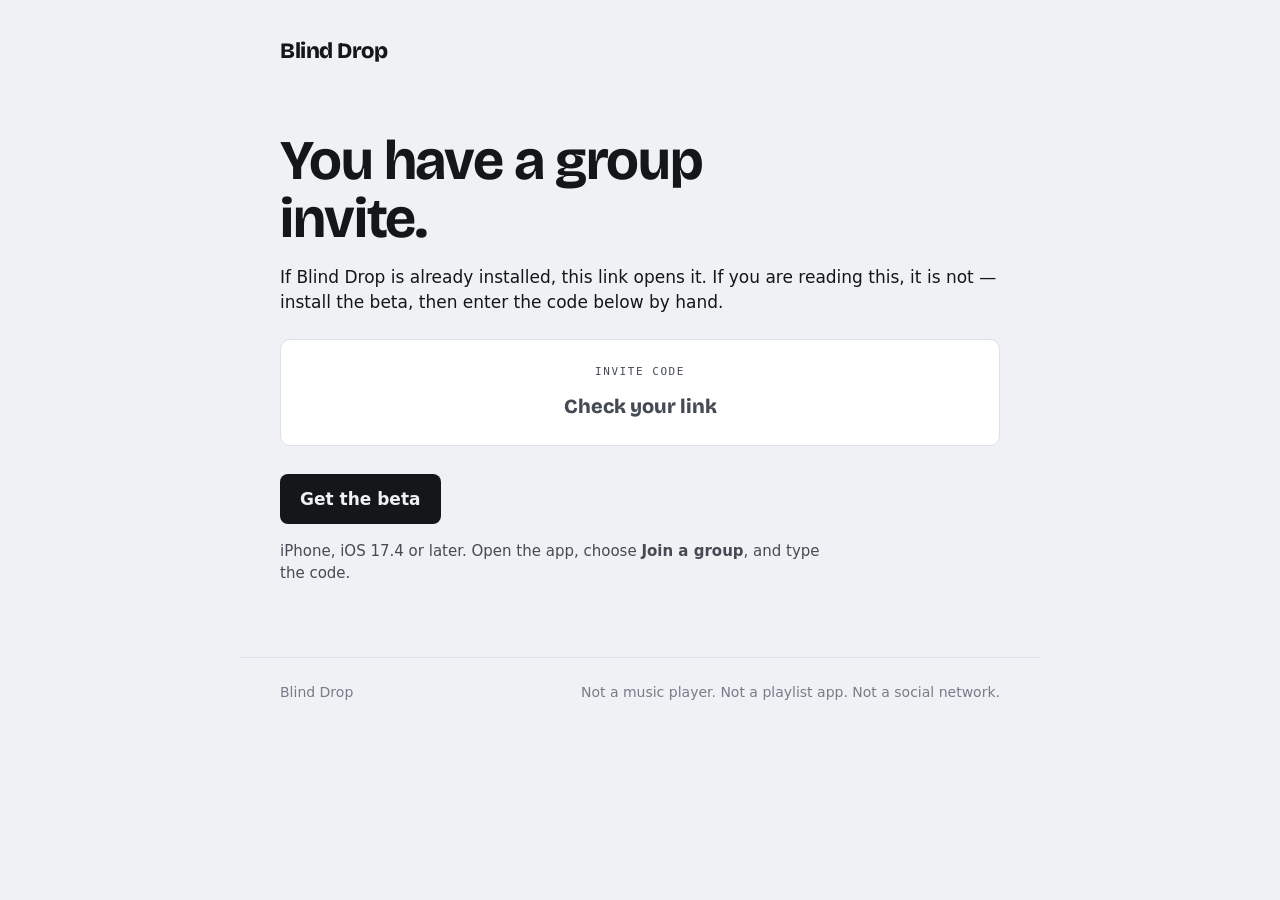
==== j/index.html @ 06653567 "feat: the landing page and the invite fallback Two static pages, no framework and no build step, per" ====
<!doctype html>
<html lang="en">
<head>
<meta charset="utf-8">
<meta name="viewport" content="width=device-width, initial-scale=1">
<title>Your Blind Drop invite</title>
<meta name="description" content="Join a Blind Drop group.">
<meta name="theme-color" content="#EFF1F5">
<meta name="robots" content="noindex">
<link rel="icon" href="/assets/icon.png" sizes="any">
<link rel="stylesheet" href="/assets/style.css">
</head>
<body>

<header class="masthead wrap">
  <a class="wordmark" href="/">Blind Drop</a>
</header>

<main>
  <section class="hero wrap">
    <h1 class="display">You have a group invite.</h1>
    <p>
      If Blind Drop is already installed, this link opens it. If you are reading this,
      it is not — install the beta, then enter the code below by hand.
    </p>

    <div class="code-card">
      <p class="label">Invite code</p>
      <p class="code" id="code">—</p>
    </div>

    <p style="margin-top:1.75rem">
      <a class="install" href="https://testflight.apple.com/join/qTcTqBkx">Get the beta</a>
    </p>
    <p class="install-note">
      iPhone, iOS 17.4 or later. Open the app, choose <strong>Join a group</strong>,
      and type the code.
    </p>
  </section>
</main>

<footer class="foot wrap">
  <span>Blind Drop</span>
  <span>Not a music player. Not a playlist app. Not a social network.</span>
</footer>

<script>
  (function () {
    // The universal link is https://blinddrop.app/j/<CODE>. If iOS resolved it the
    // app opened and nobody is reading this page, so what matters here is the
    // fallback: show the code so it can be typed in by hand.
    //
    // Six characters from the restricted alphabet in the app's InviteCode.swift
    // (docs/03 §2) — I, L, O, 0 and 1 are excluded because the code gets read
    // aloud across a room. The whole segment is validated rather than filtered:
    // stripping non-alphabet characters out of "index.html" would leave
    // "NDEXHT", which is exactly six characters of nonsense that looks like a
    // real code. Whether the code *exists* is the server's call, not this page's.
    var CODE = /^[ABCDEFGHJKMNPQRSTUVWXYZ23456789]{6}$/;
    var raw = decodeURIComponent(window.location.pathname)
                .split('/').filter(Boolean).pop() || '';
    var code = raw.toUpperCase();
    var el = document.getElementById('code');

    if (CODE.test(code)) {
      el.textContent = code;
      document.title = 'Blind Drop invite ' + code;
    } else {
      el.textContent = 'Check your link';
      el.style.fontSize = '1.25rem';
      el.style.letterSpacing = '0';
      el.style.color = 'var(--ink-dim)';
    }
  })();
</script>

</body>
</html>
---- assets/style.css ----
/* Blind Drop — tokens are ported verbatim from the app's design system
   (blind-drop/docs/07-DESIGN-SYSTEM.md). Do not invent a value here; if the
   app's palette changes, change it there first and copy it across. */

@font-face {
  font-family: "Bricolage Grotesque";
  src: url("fonts/BricolageGrotesque.ttf") format("truetype-variations");
  font-weight: 200 800;
  font-stretch: 75% 100%;
  font-display: swap;
}

:root {
  /* Neutrals — cool, never warm. */
  --paper:        #EFF1F5;
  --paper-sunk:   #E7EAEF;
  --surface:      #FFFFFF;
  --edge:         #DCE0E7;
  --edge-strong:  #D3D8E0;
  --hairline:     #EAEDF1;

  --ink:          #14161A;
  --ink-dim:      #454B55;
  --ink-faint:    #767C88;

  /* Amber = sealed. Information is hidden. */
  --amber:        #B26A06;
  --amber-deep:   #96590A;
  --amber-text:   #8A5205;
  --amber-wash:   #F6EAD6;
  --amber-edge:   #E6CFA6;

  /* Ultramarine = revealed. Information is open. */
  --ultramarine:      #2233C4;
  --ultramarine-deep: #1B29A0;
  --ultramarine-wash: #E3E6FA;
  --ultramarine-edge: #C3C9F2;

  --measure: 34rem;
  --gutter: clamp(1.25rem, 5vw, 2.5rem);

  /* The display face, always at its widest cut — the expanded cut is what
     gives the numerals their character (docs/07 §3). */
  --display: "Bricolage Grotesque", ui-sans-serif, system-ui, sans-serif;
  --body: -apple-system, BlinkMacSystemFont, "SF Pro Text", ui-sans-serif,
          system-ui, sans-serif;
  --mono: ui-monospace, SFMono-Regular, "SF Mono", Menlo, monospace;
}

*, *::before, *::after { box-sizing: border-box; }

html { -webkit-text-size-adjust: 100%; }

body {
  margin: 0;
  background: var(--paper);
  color: var(--ink);
  font-family: var(--body);
  font-size: 1.0625rem;   /* 17px — the app's bodyL */
  line-height: 1.45;
  text-rendering: optimizeLegibility;
  -webkit-font-smoothing: antialiased;
}

/* The display face is never set below 20px; at small sizes its personality
   reads as noise (docs/07 §3). */
.display {
  font-family: var(--display);
  font-variation-settings: "wdth" 100, "wght" 700;
  font-weight: 700;
  letter-spacing: -0.02em;
  line-height: 1.04;
  margin: 0;
}

a { color: inherit; }

:focus-visible {
  outline: 2px solid var(--ultramarine);
  outline-offset: 3px;
  border-radius: 2px;
}

.wrap {
  max-width: 50rem;
  margin: 0 auto;
  padding-inline: var(--gutter);
}

/* ── Masthead ─────────────────────────────────────────────────────────── */

.masthead {
  display: flex;
  align-items: baseline;
  justify-content: space-between;
  gap: 1rem;
  padding-block: clamp(1.5rem, 4vw, 2.25rem) 0;
}

.wordmark {
  font-family: var(--display);
  font-variation-settings: "wdth" 100, "wght" 800;
  font-weight: 800;
  font-size: 1.375rem;
  letter-spacing: -0.02em;
  text-decoration: none;
}

.masthead .stamp { flex: none; }

/* The phase stamp — the app's own micro-label idiom. Amber while sealed. */
.stamp {
  font-family: var(--mono);
  font-size: 0.6875rem;
  letter-spacing: 0.14em;
  text-transform: uppercase;
  color: var(--amber-text);
  border: 1px solid var(--amber-edge);
  background: var(--amber-wash);
  border-radius: 3px;
  padding: 0.25em 0.5em;
  white-space: nowrap;
}

/* ── Hero ─────────────────────────────────────────────────────────────── */

.hero { padding-block: clamp(2.5rem, 8vw, 4rem) 0; }

.hero h1 {
  font-size: clamp(2.5rem, 7.5vw, 3.5rem);
  max-width: 13ch;
}

.hero-copy > p {
  max-width: var(--measure);
  color: var(--ink-dim);
  margin: 1.125rem 0 0;
}

.hero-cta {
  margin: 1.75rem 0 0;
  display: flex;
  align-items: center;
  flex-wrap: wrap;
  gap: 0.75rem 1rem;
}

.hero-cta-note {
  font-size: 0.875rem;
  color: var(--ink-faint);
}

/* Two columns once there is room: the sentence on the left, the sealed screen
   on the right, baselines starting together. Below that they stack. */
@media (min-width: 56rem) {
  .hero-grid {
    display: grid;
    grid-template-columns: 1fr 17rem;
    gap: clamp(2rem, 5vw, 3.5rem);
    align-items: start;
  }
  .hero-grid .shot { margin-top: 0.35rem; }
  .hero-grid .shot img { max-width: 17rem; }
}

/* ── The flight ───────────────────────────────────────────────────────── */

.flight {
  margin-top: clamp(2rem, 6vw, 3rem);
  background: var(--surface);
  border: 1px solid var(--edge);
  border-radius: 10px;
  overflow: hidden;   /* keeps the row washes inside the corner radius */
}

.flight-head {
  display: flex;
  align-items: baseline;
  justify-content: space-between;
  gap: 1rem;
  padding: 0.875rem 1.125rem;
  border-bottom: 1px solid var(--hairline);
}

.flight-head .label {
  font-family: var(--mono);
  font-size: 0.6875rem;
  letter-spacing: 0.14em;
  text-transform: uppercase;
  color: var(--ink-dim);
}

.clock {
  font-family: var(--mono);
  font-size: 0.8125rem;
  font-variant-numeric: tabular-nums;
  color: var(--ink-dim);
}

.rows { list-style: none; margin: 0; padding: 0; }

.row {
  display: grid;
  grid-template-columns: 2.75rem 1fr auto;
  align-items: center;
  gap: 0 0.875rem;
  padding: 0.8125rem 1.125rem;
  border-bottom: 1px solid var(--hairline);
  background: var(--amber-wash);
  transition: background 260ms ease;
}

.row:last-child { border-bottom: 0; }

/* The numeral is the "mark" tier — it draws rather than writes. */
.no {
  font-family: var(--display);
  font-variation-settings: "wdth" 100, "wght" 800;
  font-weight: 800;
  font-size: 1.375rem;
  font-variant-numeric: tabular-nums;
  color: var(--amber);
  transition: color 260ms ease;
}

/* Sealed: the slot is genuinely empty. During the blind window the app does
   not redact another member's drop — it never receives one. The empty row is
   the accurate picture, so nothing is drawn here but the number. */
.slot { min-height: 2.5rem; display: grid; align-content: center; }

.sealed-label {
  font-family: var(--mono);
  font-size: 0.75rem;
  letter-spacing: 0.1em;
  text-transform: uppercase;
  color: var(--amber-text);
}

.revealed { display: none; }

.track { font-weight: 600; letter-spacing: -0.01em; }
.artist { color: var(--ink-dim); font-size: 0.9375rem; }

.who {
  font-family: var(--mono);
  font-size: 0.8125rem;
  color: var(--ultramarine);
  justify-self: end;
  white-space: nowrap;
}

/* Revealed state — set on the container, cascaded to the rows. */
.flight.is-open .row { background: var(--surface); }
.flight.is-open .no { color: var(--ultramarine); }
.flight.is-open .sealed-label { display: none; }
.flight.is-open .revealed { display: block; }

/* One orchestrated moment: the rows resolve in sequence, ~600ms end to end,
   matching the app's seal (docs/09). Nothing else on the page animates. */
.flight.is-open .row { animation: resolve 320ms ease both; }
.flight.is-open .row:nth-child(1) { animation-delay:   0ms; }
.flight.is-open .row:nth-child(2) { animation-delay:  60ms; }
.flight.is-open .row:nth-child(3) { animation-delay: 120ms; }
.flight.is-open .row:nth-child(4) { animation-delay: 180ms; }
.flight.is-open .row:nth-child(5) { animation-delay: 240ms; }

@keyframes resolve {
  from { opacity: 0.45; transform: translateY(3px); }
  to   { opacity: 1;    transform: none; }
}

.flight-foot {
  padding: 1rem 1.125rem 1.125rem;
  border-top: 1px solid var(--hairline);
}

/* The unseal control carries the phase accent, because it *is* the phase
   transition. Once spent it stops being a control. */
.unseal {
  font: inherit;
  font-weight: 600;
  width: 100%;
  padding: 0.8125rem 1rem;
  border: 0;
  border-radius: 8px;
  background: var(--amber);
  color: #FFFFFF;
  cursor: pointer;
  transition: background 140ms ease;
}

.unseal:hover { background: var(--amber-deep); }

.unseal[disabled] {
  background: var(--paper-sunk);
  color: var(--ink-faint);
  cursor: default;
}

.flight-note {
  margin: 0;
  font-size: 0.9375rem;
  color: var(--ink-dim);
}

/* ── Phases ───────────────────────────────────────────────────────────── */

.section { padding-block: clamp(3rem, 9vw, 4.5rem) 0; }

.eyebrow {
  font-family: var(--mono);
  font-size: 0.6875rem;
  letter-spacing: 0.14em;
  text-transform: uppercase;
  color: var(--ink-dim);
  margin: 0 0 1.25rem;
}

.section h2 { font-size: clamp(1.75rem, 5vw, 2.25rem); }

/* The four steps are the four phases of a round, in order, so the numbering
   carries real information and the accents are the legend — step 1 is the
   blind window (amber), steps 2–4 are what happens once the information is
   out (ultramarine). This is docs/07 §2's second carve-out, and it is the
   only place on this page the two accents sit together. */
.phases { list-style: none; margin: 1.5rem 0 0; padding: 0; }

.phase {
  display: grid;
  grid-template-columns: 5.25rem 1fr;
  gap: 0 1rem;
  padding-block: 1.125rem;
  border-top: 1px solid var(--edge);
}

.phase:last-child { border-bottom: 1px solid var(--edge); }

.phase .at {
  font-family: var(--mono);
  font-size: 0.8125rem;
  font-variant-numeric: tabular-nums;
  color: var(--ultramarine);
  padding-top: 0.15em;
}

.phase:first-child .at { color: var(--amber-text); }

.phase h3 {
  margin: 0;
  font-size: 1.0625rem;
  font-weight: 600;
  letter-spacing: -0.01em;
}

.phase p { margin: 0.25rem 0 0; color: var(--ink-dim); max-width: var(--measure); }

/* ── Screenshot ───────────────────────────────────────────────────────── */

.shot {
  margin-top: clamp(2rem, 6vw, 2.75rem);
  display: grid;
  justify-items: center;
  gap: 1rem;
}

/* The sealed screen is amber all the way to its edges, so it sits on paper with
   the same 1pt edge every other surface gets. No shadow, no device frame — the
   app has no shadows and a mocked-up titanium bezel would be the first
   decoration on the page (docs/07 §2, Elevation). */
.shot img {
  width: 100%;
  max-width: 16.5rem;
  height: auto;
  display: block;
  border: 1px solid var(--edge);
  border-radius: 14px;
}

.shot-caption {
  margin: 0;
  max-width: 26rem;
  text-align: center;
  font-size: 0.9375rem;
  color: var(--ink-dim);
}

.lede {
  max-width: var(--measure);
  color: var(--ink-dim);
  margin: 1rem 0 0;
}

/* ── Install ──────────────────────────────────────────────────────────── */

/* Neutral on purpose. Installing is not a phase of a round, so it takes
   neither accent — that keeps amber and ultramarine strictly semantic. */
.install {
  display: inline-flex;
  align-items: center;
  gap: 0.5rem;
  font-weight: 600;
  text-decoration: none;
  background: var(--ink);
  color: var(--paper);
  padding: 0.8125rem 1.25rem;
  border-radius: 8px;
  transition: background 140ms ease;
}

.install:hover { background: #2A2E36; }

.install-note {
  margin: 0.875rem 0 0;
  font-size: 0.9375rem;
  color: var(--ink-dim);
  max-width: var(--measure);
}

/* ── Invite ───────────────────────────────────────────────────────────── */

.code-card {
  margin-top: 1.5rem;
  background: var(--surface);
  border: 1px solid var(--edge);
  border-radius: 10px;
  padding: 1.5rem 1.25rem;
  text-align: center;
}

.code-card .label {
  font-family: var(--mono);
  font-size: 0.6875rem;
  letter-spacing: 0.14em;
  text-transform: uppercase;
  color: var(--ink-dim);
  margin: 0 0 0.75rem;
}

.code {
  font-family: var(--display);
  font-variation-settings: "wdth" 100, "wght" 800;
  font-weight: 800;
  font-size: clamp(2rem, 11vw, 2.75rem);
  letter-spacing: 0.06em;
  font-variant-numeric: tabular-nums;
  margin: 0;
  color: var(--ink);
  word-break: break-all;
}

/* ── Footer ───────────────────────────────────────────────────────────── */

.foot {
  margin-top: clamp(3rem, 9vw, 4.5rem);
  padding-block: 1.5rem 2.5rem;
  border-top: 1px solid var(--edge);
  color: var(--ink-faint);
  font-size: 0.875rem;
  display: flex;
  flex-wrap: wrap;
  gap: 0.5rem 1.25rem;
  justify-content: space-between;
}

.foot a { color: var(--ink-dim); }

@media (max-width: 30rem) {
  .row { grid-template-columns: 2.25rem 1fr; }
  .who { grid-column: 2; justify-self: start; margin-top: 0.15rem; }
  .phase { grid-template-columns: 1fr; gap: 0.35rem; }
}

@media (prefers-reduced-motion: reduce) {
  *, *::before, *::after {
    animation-duration: 1ms !important;
    animation-delay: 0ms !important;
    transition-duration: 1ms !important;
  }
}
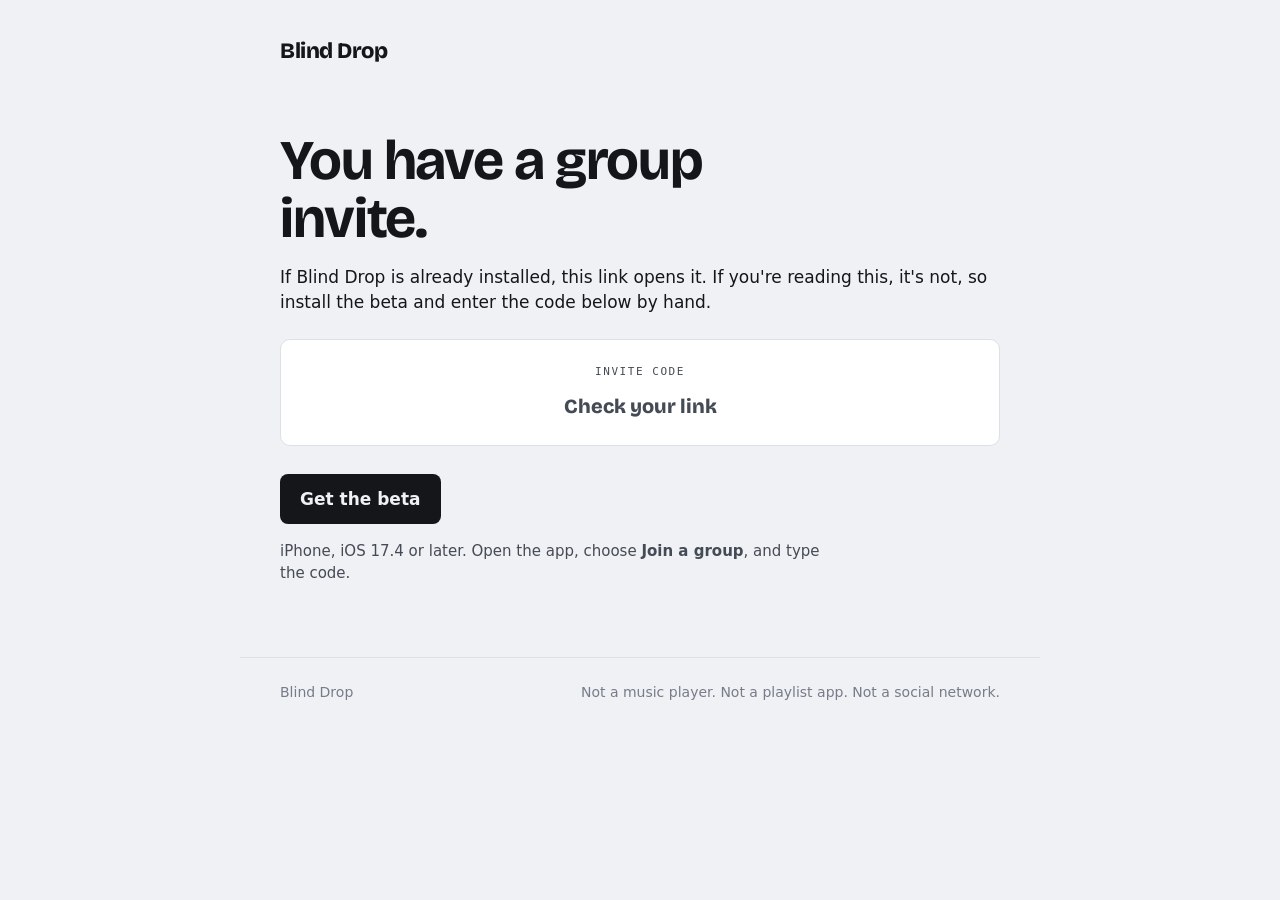
==== commit 8eb55fd8: "copy: casual voice, no em dashes, add Insights section Restamps the hero as "How well do you really " ====
--- a/j/index.html
+++ b/j/index.html
@@ -20,8 +20,8 @@
   <section class="hero wrap">
     <h1 class="display">You have a group invite.</h1>
     <p>
-      If Blind Drop is already installed, this link opens it. If you are reading this,
-      it is not — install the beta, then enter the code below by hand.
+      If Blind Drop is already installed, this link opens it. If you're reading this,
+      it's not, so install the beta and enter the code below by hand.
     </p>
 
     <div class="code-card">
--- a/assets/style.css
+++ b/assets/style.css
@@ -148,6 +148,13 @@
 .hero-cta-note {
   font-size: 0.875rem;
   color: var(--ink-faint);
+}
+
+.footnote {
+  margin: 0.875rem 0 0;
+  font-size: 0.8125rem;
+  color: var(--ink-faint);
+  max-width: var(--measure);
 }
 
 /* Two columns once there is room: the sentence on the left, the sealed screen
@@ -390,6 +397,42 @@
   margin: 1rem 0 0;
 }
 
+/* ── Insights ─────────────────────────────────────────────────────────── */
+
+/* Neutral, deliberately. This isn't the reveal transition and it isn't How
+   to play's legend, so it takes neither accent (docs/07 §2). */
+.insights {
+  list-style: none;
+  margin: 1.75rem 0 0;
+  padding: 0;
+  background: var(--surface);
+  border: 1px solid var(--edge);
+  border-radius: 10px;
+  overflow: hidden;
+}
+
+.insight {
+  padding: 1.125rem 1.25rem;
+  border-bottom: 1px solid var(--hairline);
+}
+
+.insight:last-child { border-bottom: 0; }
+
+.insight-tag {
+  display: block;
+  font-family: var(--mono);
+  font-size: 0.6875rem;
+  letter-spacing: 0.1em;
+  text-transform: uppercase;
+  color: var(--ink-dim);
+  margin: 0 0 0.375rem;
+}
+
+.insight p {
+  margin: 0;
+  max-width: 32rem;
+}
+
 /* ── Install ──────────────────────────────────────────────────────────── */
 
 /* Neutral on purpose. Installing is not a phase of a round, so it takes
